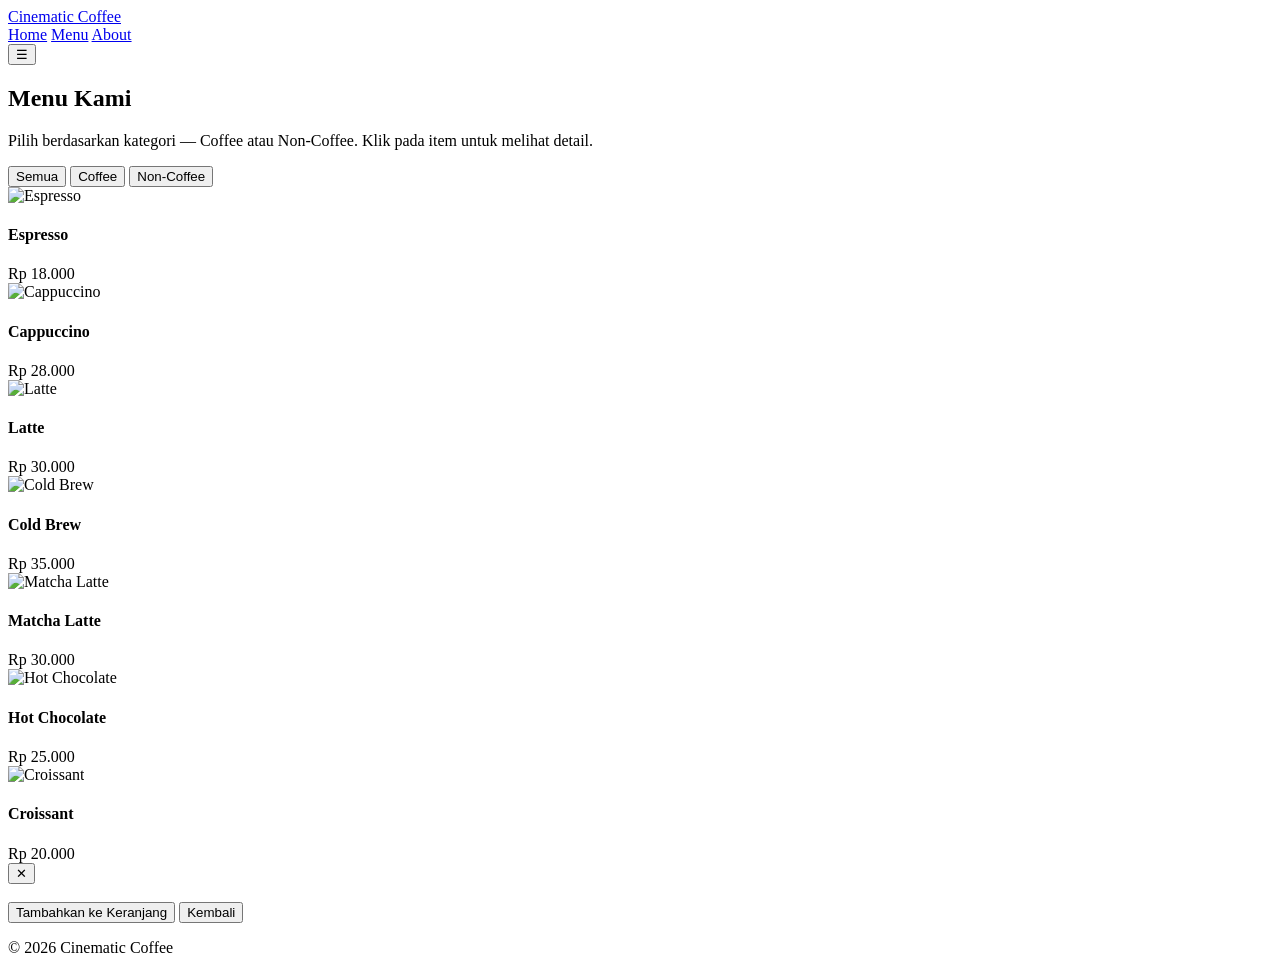
==== menu.html @ 1fd7c9ca "Add menu.html for Cinematic Coffee website This file contains the HTML structure for the Cinematic C" ====
<!doctype html>
<html lang="id">
<head>
  <meta charset="utf-8" />
  <meta name="viewport" content="width=device-width,initial-scale=1" />
  <title>Cinematic Coffee — Menu</title>
  <link rel="stylesheet" href="styles.css">
</head>
<body class="cinema">
  <header class="site-header">
    <div class="container header-inner">
      <a class="brand" href="index.html">
        <span class="logo-dot"></span>
        Cinematic Coffee
      </a>
      <nav class="nav" id="nav2">
        <a href="index.html">Home</a>
        <a href="menu.html">Menu</a>
        <a href="about.html">About</a>
      </nav>
      <button class="nav-toggle" id="navToggle2" aria-label="Toggle menu">☰</button>
    </div>
  </header>

  <main class="container">
    <section class="menu-hero">
      <h1>Menu Kami</h1>
      <p>Pilih berdasarkan kategori — Coffee atau Non-Coffee. Klik pada item untuk melihat detail.</p>
      <div class="filters">
        <button class="filter active" data-filter="all">Semua</button>
        <button class="filter" data-filter="coffee">Coffee</button>
        <button class="filter" data-filter="non">Non-Coffee</button>
      </div>
    </section>

    <section class="menu-grid" id="menuGrid">
      <!-- Menu items (sample) -->
      <article class="menu-item" data-type="coffee" data-name="Espresso" data-price="18000" data-desc="Shot kopi pekat — dasar dari banyak minuman.">
        <img loading="lazy" src="https://images.unsplash.com/photo-1511920170033-f8396924c348?q=80&w=800&auto=format&fit=crop&s=2a6f8fb3f7e1a6f4d6c2a0b8f6e8f9d1" alt="Espresso">
        <div class="info">
          <h4>Espresso</h4>
          <div class="price">Rp 18.000</div>
        </div>
      </article>

      <article class="menu-item" data-type="coffee" data-name="Cappuccino" data-price="28000" data-desc="Campuran espresso, susu panas, dan busa lembut.">
        <img loading="lazy" src="https://images.unsplash.com/photo-1495474472287-4d71bcdd2085?q=80&w=800&auto=format&fit=crop&s=8e77a07ef1f0ce1b9c0d6b3c2f2a8e66" alt="Cappuccino">
        <div class="info">
          <h4>Cappuccino</h4>
          <div class="price">Rp 28.000</div>
        </div>
      </article>

      <article class="menu-item" data-type="coffee" data-name="Latte" data-price="30000" data-desc="Espresso dengan susu panas — lembut dan creamy.">
        <img loading="lazy" src="https://images.unsplash.com/photo-1509042239860-f550ce710b93?q=80&w=800&auto=format&fit=crop&s=0c8a1d9b1a2c6dbf3fcd5b6f1b3b9d4f" alt="Latte">
        <div class="info">
          <h4>Latte</h4>
          <div class="price">Rp 30.000</div>
        </div>
      </article>

      <article class="menu-item" data-type="coffee" data-name="Cold Brew" data-price="35000" data-desc="Kopi dingin hasil ekstraksi lambat, rasa halus.">
        <img loading="lazy" src="https://images.unsplash.com/photo-1542291026-7eec264c27ff?q=80&w=800&auto=format&fit=crop&s=ae7d5f8d3b1ef2f4e5b6a4f1c2d1e3b9" alt="Cold Brew">
        <div class="info">
          <h4>Cold Brew</h4>
          <div class="price">Rp 35.000</div>
        </div>
      </article>

      <article class="menu-item" data-type="non" data-name="Matcha Latte" data-price="30000" data-desc="Teh hijau bubuk pilihan, susu panas.">
        <img loading="lazy" src="https://images.unsplash.com/photo-1517686469429-8a7d30f8f2b4?q=80&w=800&auto=format&fit=crop&s=7a9e7eee8c6d5f4f6b4a7d2c1f9a8b3c" alt="Matcha Latte">
        <div class="info">
          <h4>Matcha Latte</h4>
          <div class="price">Rp 30.000</div>
        </div>
      </article>

      <article class="menu-item" data-type="non" data-name="Hot Chocolate" data-price="25000" data-desc="Cokelat panas kental, nikmat untuk relaksasi.">
        <img loading="lazy" src="https://images.unsplash.com/photo-1544025162-d76694265947?q=80&w=800&auto=format&fit=crop&s=5b1a9c2d3f7c4d8e2b9f6c7a1b3a9c5f" alt="Hot Chocolate">
        <div class="info">
          <h4>Hot Chocolate</h4>
          <div class="price">Rp 25.000</div>
        </div>
      </article>

      <article class="menu-item" data-type="non" data-name="Croissant" data-price="20000" data-desc="Pastry mentega segar, renyah dan lembut.">
        <img loading="lazy" src="https://images.unsplash.com/photo-1542831371-d531d36971e6?q=80&w=800&auto=format&fit=crop&s=6f3a1c4b2f7d5a8c9e1b2a3c4d5e6f7a" alt="Croissant">
        <div class="info">
          <h4>Croissant</h4>
          <div class="price">Rp 20.000</div>
        </div>
      </article>
    </section>
  </main>

  <div id="itemModal" class="modal" aria-hidden="true" role="dialog">
    <div class="modal-content">
      <button class="modal-close" id="modalClose" aria-label="Close">✕</button>
      <img id="modalImg" alt="">
      <div class="modal-info">
        <h3 id="modalTitle"></h3>
        <p id="modalDesc"></p>
        <div class="modal-price" id="modalPrice"></div>
        <div class="modal-actions">
          <button class="btn">Tambahkan ke Keranjang</button>
          <button class="btn btn-ghost" id="modalBack">Kembali</button>
        </div>
      </div>
    </div>
  </div>

  <footer class="site-footer">
    <div class="container">
      <p>© <span id="year2"></span> Cinematic Coffee</p>
    </div>
  </footer>

  <script src="scripts.js"></script>
</body>
</html>
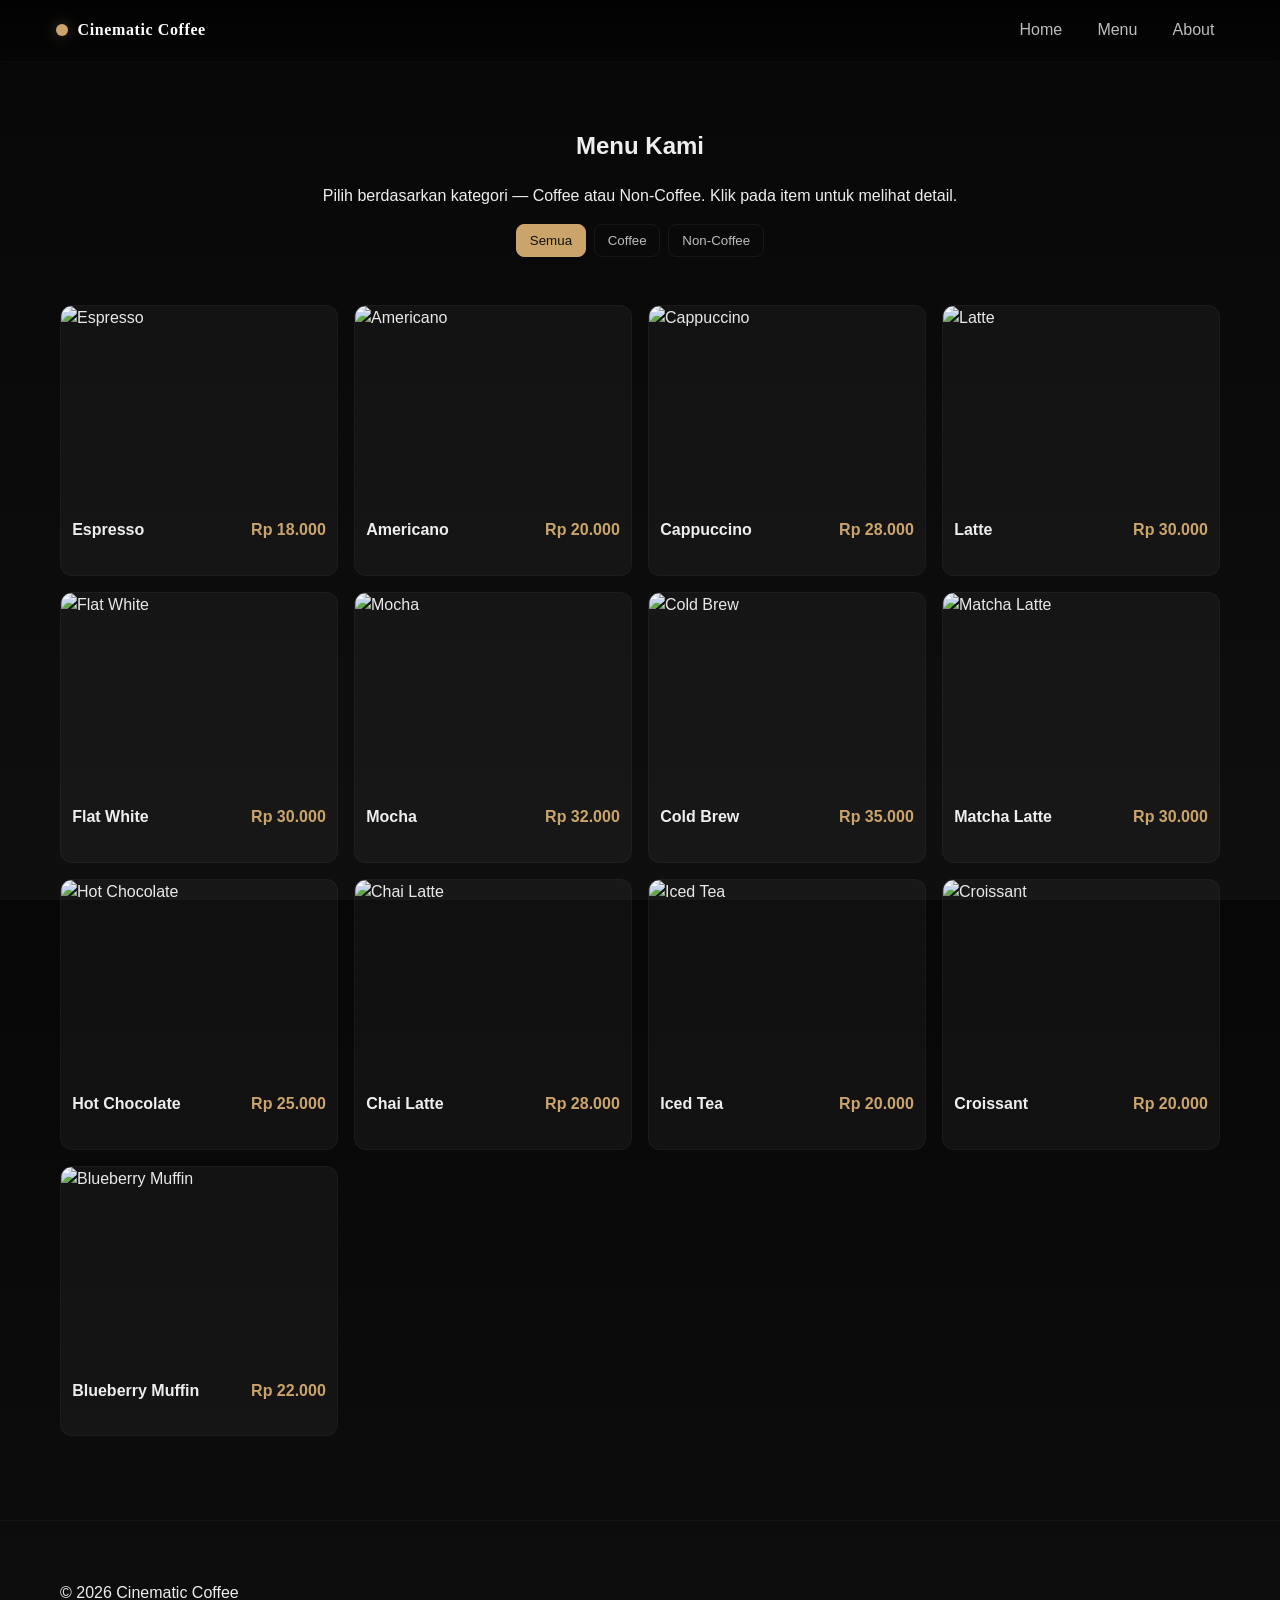
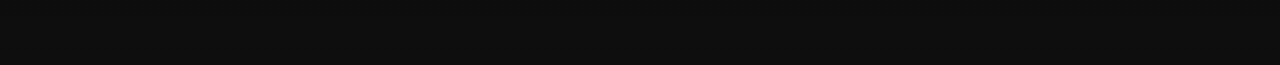
==== commit 5caf767b: "Update menu.html — add more coffee and non-coffee items; replace wrong shoe image" ====
--- a/menu.html
+++ b/menu.html
@@ -34,12 +34,20 @@
     </section>
 
     <section class="menu-grid" id="menuGrid">
-      <!-- Menu items (sample) -->
+      <!-- Coffee items -->
       <article class="menu-item" data-type="coffee" data-name="Espresso" data-price="18000" data-desc="Shot kopi pekat — dasar dari banyak minuman.">
         <img loading="lazy" src="https://images.unsplash.com/photo-1511920170033-f8396924c348?q=80&w=800&auto=format&fit=crop&s=2a6f8fb3f7e1a6f4d6c2a0b8f6e8f9d1" alt="Espresso">
         <div class="info">
           <h4>Espresso</h4>
           <div class="price">Rp 18.000</div>
+        </div>
+      </article>
+
+      <article class="menu-item" data-type="coffee" data-name="Americano" data-price="20000" data-desc="Espresso ditambah air panas — halus dan sedikit lebih ringan.">
+        <img loading="lazy" src="https://images.unsplash.com/photo-1509042239860-f550ce710b93?q=80&w=800&auto=format&fit=crop&s=0c8a1d9b1a2c6dbf3fcd5b6f1b3b9d4f" alt="Americano">
+        <div class="info">
+          <h4>Americano</h4>
+          <div class="price">Rp 20.000</div>
         </div>
       </article>
 
@@ -52,10 +60,26 @@
       </article>
 
       <article class="menu-item" data-type="coffee" data-name="Latte" data-price="30000" data-desc="Espresso dengan susu panas — lembut dan creamy.">
-        <img loading="lazy" src="https://images.unsplash.com/photo-1509042239860-f550ce710b93?q=80&w=800&auto=format&fit=crop&s=0c8a1d9b1a2c6dbf3fcd5b6f1b3b9d4f" alt="Latte">
+        <img loading="lazy" src="https://images.unsplash.com/photo-1523926431188-6b3f8d6b8c6d?q=80&w=800&auto=format&fit=crop&s=3b0b6f0f4b1f2c6d7a8e9f0a1b2c3d4e" alt="Latte">
         <div class="info">
           <h4>Latte</h4>
           <div class="price">Rp 30.000</div>
+        </div>
+      </article>
+
+      <article class="menu-item" data-type="coffee" data-name="Flat White" data-price="30000" data-desc="Espresso dengan susu microfoam — tekstur halus, rasa kaya.">
+        <img loading="lazy" src="https://images.unsplash.com/photo-1509440159594-9cb7fe0f9c9a?q=80&w=800&auto=format&fit=crop&s=1a2b3c4d5e6f7g8h9i0j" alt="Flat White">
+        <div class="info">
+          <h4>Flat White</h4>
+          <div class="price">Rp 30.000</div>
+        </div>
+      </article>
+
+      <article class="menu-item" data-type="coffee" data-name="Mocha" data-price="32000" data-desc="Espresso, cokelat, dan susu — manis dan memanjakan.">
+        <img loading="lazy" src="https://images.unsplash.com/photo-1517685352821-92cf88aee5a5?q=80&w=800&auto=format&fit=crop&s=5d6e7f8a9b0c1d2e3f4a" alt="Mocha">
+        <div class="info">
+          <h4>Mocha</h4>
+          <div class="price">Rp 32.000</div>
         </div>
       </article>
 
@@ -67,8 +91,9 @@
         </div>
       </article>
 
+      <!-- Non-Coffee items -->
       <article class="menu-item" data-type="non" data-name="Matcha Latte" data-price="30000" data-desc="Teh hijau bubuk pilihan, susu panas.">
-        <img loading="lazy" src="https://images.unsplash.com/photo-1517686469429-8a7d30f8f2b4?q=80&w=800&auto=format&fit=crop&s=7a9e7eee8c6d5f4f6b4a7d2c1f9a8b3c" alt="Matcha Latte">
+        <img loading="lazy" src="https://images.unsplash.com/photo-1509042239860-f550ce710b93?q=80&w=800&auto=format&fit=crop&s=0c8a1d9b1a2c6dbf3fcd5b6f1b3b9d4f" alt="Matcha Latte">
         <div class="info">
           <h4>Matcha Latte</h4>
           <div class="price">Rp 30.000</div>
@@ -83,6 +108,22 @@
         </div>
       </article>
 
+      <article class="menu-item" data-type="non" data-name="Chai Latte" data-price="28000" data-desc="Campuran teh rempah, susu, dan sedikit madu — hangat dan aromatik.">
+        <img loading="lazy" src="https://images.unsplash.com/photo-1504639725590-34d0984388bd?q=80&w=800&auto=format&fit=crop&s=7f6e5d4c3b2a1e0f9a8b" alt="Chai Latte">
+        <div class="info">
+          <h4>Chai Latte</h4>
+          <div class="price">Rp 28.000</div>
+        </div>
+      </article>
+
+      <article class="menu-item" data-type="non" data-name="Iced Tea" data-price="20000" data-desc="Teh dingin segar, pilihan lemon atau peach.">
+        <img loading="lazy" src="https://images.unsplash.com/photo-1509255929948-2c1b7b3c0a8e?q=80&w=800&auto=format&fit=crop&s=abcd1234ef567890abcd" alt="Iced Tea">
+        <div class="info">
+          <h4>Iced Tea</h4>
+          <div class="price">Rp 20.000</div>
+        </div>
+      </article>
+
       <article class="menu-item" data-type="non" data-name="Croissant" data-price="20000" data-desc="Pastry mentega segar, renyah dan lembut.">
         <img loading="lazy" src="https://images.unsplash.com/photo-1542831371-d531d36971e6?q=80&w=800&auto=format&fit=crop&s=6f3a1c4b2f7d5a8c9e1b2a3c4d5e6f7a" alt="Croissant">
         <div class="info">
@@ -90,6 +131,15 @@
           <div class="price">Rp 20.000</div>
         </div>
       </article>
+
+      <article class="menu-item" data-type="non" data-name="Blueberry Muffin" data-price="22000" data-desc="Muffin lembut dengan isi blueberry asli.">
+        <img loading="lazy" src="https://images.unsplash.com/photo-1499636136210-6f4ee915583e?q=80&w=800&auto=format&fit=crop&s=1234abcd5678ef90" alt="Blueberry Muffin">
+        <div class="info">
+          <h4>Blueberry Muffin</h4>
+          <div class="price">Rp 22.000</div>
+        </div>
+      </article>
+
     </section>
   </main>
 
--- a/styles.css
+++ b/styles.css
@@ -0,0 +1,117 @@
+:root{
+  --bg:#0b0b0b;
+  --card:#111;
+  --accent:#caa46b;
+  --muted:#bdbdbd;
+  --glass: rgba(255,255,255,0.04);
+  --max-width:1200px;
+  --radius:12px;
+  --ff-head: "Playfair Display", serif;
+  --ff-ui: "Montserrat", sans-serif;
+}
+
+*{box-sizing:border-box}
+html,body{height:100%}
+body{
+  margin:0;
+  font-family:var(--ff-ui);
+  background:linear-gradient(180deg,#070707 0%, #0f0f0f 100%);
+  color:#eee;
+  -webkit-font-smoothing:antialiased;
+  -moz-osx-font-smoothing:grayscale;
+  line-height:1.5;
+}
+
+/* container */
+.container{max-width:var(--max-width);margin:0 auto;padding:1.25rem}
+
+/* header */
+.site-header{position:fixed;top:0;left:0;right:0;z-index:20;background:linear-gradient(180deg, rgba(0,0,0,0.6), rgba(0,0,0,0.15));backdrop-filter:blur(4px);border-bottom:1px solid rgba(255,255,255,0.03)}
+.header-inner{display:flex;align-items:center;justify-content:space-between;padding:0.75rem 1rem}
+.brand{color:#fff;font-weight:600;text-decoration:none;display:flex;align-items:center;gap:0.6rem;font-family:var(--ff-head);letter-spacing:0.6px}
+.logo-dot{width:12px;height:12px;background:var(--accent);border-radius:50%;box-shadow:0 0 14px rgba(202,164,107,0.35)}
+.nav{display:flex;gap:1rem;align-items:center}
+.nav a{color:var(--muted);text-decoration:none;padding:0.4rem 0.6rem;border-radius:6px;transition:all .2s}
+.nav a:hover{color:#fff;background:rgba(255,255,255,0.03)}
+
+/* nav toggle mobile */
+.nav-toggle{display:none;background:none;border:0;color:#fff;font-size:1.3rem}
+@media (max-width:820px){
+  .nav{display:none;position:absolute;right:1rem;top:62px;background:linear-gradient(180deg,#080808,#101010);padding:0.75rem;border-radius:8px;flex-direction:column;min-width:160px}
+  .nav-toggle{display:block}
+}
+
+/* hero cinematic */
+.hero{position:relative;min-height:82vh;display:flex;align-items:center;color:#fff;overflow:hidden;margin-top:64px;border-bottom:1px solid rgba(255,255,255,0.02)}
+.hero-bg{position:absolute;inset:0;background-size:cover;background-position:center;transform:scale(1.06);transition:transform 10s linear}
+.hero:hover .hero-bg{transform:scale(1)}
+.hero-content{position:relative;z-index:6;padding:6rem 1rem 4rem;max-width:900px}
+.hero-title{font-family:var(--ff-head);font-size:clamp(2rem,4.5vw,4rem);margin:0 0 .5rem;letter-spacing:0.6px}
+.hero-sub{color:var(--muted);font-size:1.05rem;margin-bottom:1.15rem}
+.hero-actions{display:flex;gap:0.75rem}
+.btn{background:var(--accent);color:#111;padding:0.7rem 1.1rem;border-radius:8px;text-decoration:none;font-weight:600}
+.btn-ghost{background:transparent;border:1px solid rgba(255,255,255,0.06);color:#fff}
+
+/* letterbox bars */
+.letterbox.top,.letterbox.bottom{position:absolute;height:8vh;left:0;right:0;background:linear-gradient(180deg, rgba(0,0,0,0.95), rgba(0,0,0,0.6));z-index:8;pointer-events:none}
+.letterbox.top{top:0}
+.letterbox.bottom{bottom:0}
+
+/* grain & vignette */
+.grain{pointer-events:none;position:absolute;inset:0;background-image:url('data:image/svg+xml;utf8,<svg xmlns="http://www.w3.org/2000/svg" width="300" height="300"><filter id="f"><feTurbulence type="fractalNoise" baseFrequency="0.9" numOctaves="1" stitchTiles="stitch"/></filter><rect filter="url(%23f)" width="100%" height="100%" fill="rgba(255,255,255,0.02)"/></svg>');mix-blend-mode:overlay;opacity:0.5;z-index:9}
+.vignette{position:absolute;inset:0;box-shadow:inset 0 0 220px rgba(0,0,0,0.6);z-index:9;pointer-events:none}
+
+/* intro & sections */
+.intro{padding:4rem 1rem}
+.split{display:flex;gap:2rem;align-items:center}
+.split > div{flex:1}
+.fake-screen{height:220px;background:linear-gradient(135deg,#221911,#4b3a2b);border-radius:12px;display:flex;align-items:center;justify-content:center;color:#fff;font-size:2rem;position:relative;overflow:hidden}
+.play{background:rgba(0,0,0,0.3);padding:0.6rem 1rem;border-radius:8px;backdrop-filter:blur(2px)}
+
+/* cards */
+.highlight .cards{display:grid;grid-template-columns:repeat(auto-fit,minmax(220px,1fr));gap:1rem;margin-top:1rem}
+.card{background:var(--card);border-radius:12px;overflow:hidden;box-shadow:0 6px 24px rgba(0,0,0,0.6);transition:transform .25s, box-shadow .25s}
+.card:hover{transform:translateY(-8px);box-shadow:0 14px 40px rgba(0,0,0,0.7)}
+.card img{width:100%;height:160px;object-fit:cover;display:block}
+.card-body{padding:0.9rem}
+.card-body h4{margin:.2rem 0}
+.price{color:var(--accent);font-weight:700}
+
+/* menu page */
+.menu-hero{padding:5.5rem 0 1rem;text-align:center}
+.filters{display:flex;gap:0.5rem;justify-content:center;margin-top:1rem}
+.filter{background:transparent;border:1px solid rgba(255,255,255,0.06);padding:0.5rem 0.8rem;border-radius:8px;color:var(--muted);cursor:pointer}
+.filter.active{background:var(--accent);color:#111;border-color:var(--accent)}
+
+.menu-grid{display:grid;grid-template-columns:repeat(auto-fit,minmax(220px,1fr));gap:1rem;margin:2rem 0}
+.menu-item{background:var(--glass);border-radius:12px;overflow:hidden;border:1px solid rgba(255,255,255,0.03);cursor:pointer;transition:transform .2s, box-shadow .2s}
+.menu-item img{width:100%;height:180px;object-fit:cover;display:block;filter:grayscale(10%) contrast(95%)}
+.menu-item .info{padding:0.7rem;display:flex;justify-content:space-between;align-items:center}
+.menu-item:hover{transform:translateY(-6px);box-shadow:0 12px 32px rgba(0,0,0,0.6)}
+
+/* modal */
+.modal{position:fixed;inset:0;display:none;align-items:center;justify-content:center;background:rgba(0,0,0,0.7);z-index:80;padding:2rem}
+.modal[aria-hidden="false"]{display:flex}
+.modal-content{background:#0d0d0d;border-radius:12px;max-width:900px;width:100%;display:flex;gap:1rem;overflow:hidden;box-shadow:0 20px 60px rgba(0,0,0,0.75)}
+.modal img{width:50%;height:100%;object-fit:cover}
+.modal-info{padding:1.2rem;flex:1;display:flex;flex-direction:column;gap:0.8rem}
+.modal-close{position:absolute;right:2.5rem;top:1.75rem;background:transparent;border:0;color:#fff;font-size:1.1rem;cursor:pointer}
+.modal-price{color:var(--accent);font-weight:800;font-size:1.1rem}
+.modal-actions{margin-top:auto;display:flex;gap:0.6rem}
+
+/* about */
+.about-page{padding:6.5rem 1rem 4rem}
+.map-fake{height:220px;background:linear-gradient(90deg,#141414,#212121);border-radius:12px;display:flex;align-items:center;justify-content:center;color:var(--muted)}
+
+/* footer */
+.site-footer{padding:1.5rem 0;border-top:1px solid rgba(255,255,255,0.03);margin-top:2rem}
+.footer-nav{display:flex;gap:1rem;justify-content:center}
+.footer-nav a{color:var(--muted);text-decoration:none}
+
+/* responsive tweaks */
+@media (max-width:820px){
+  .split{flex-direction:column}
+  .modal-content{flex-direction:column}
+  .modal img{width:100%;height:220px}
+  .hero-content{padding:4rem 1rem}
+}
